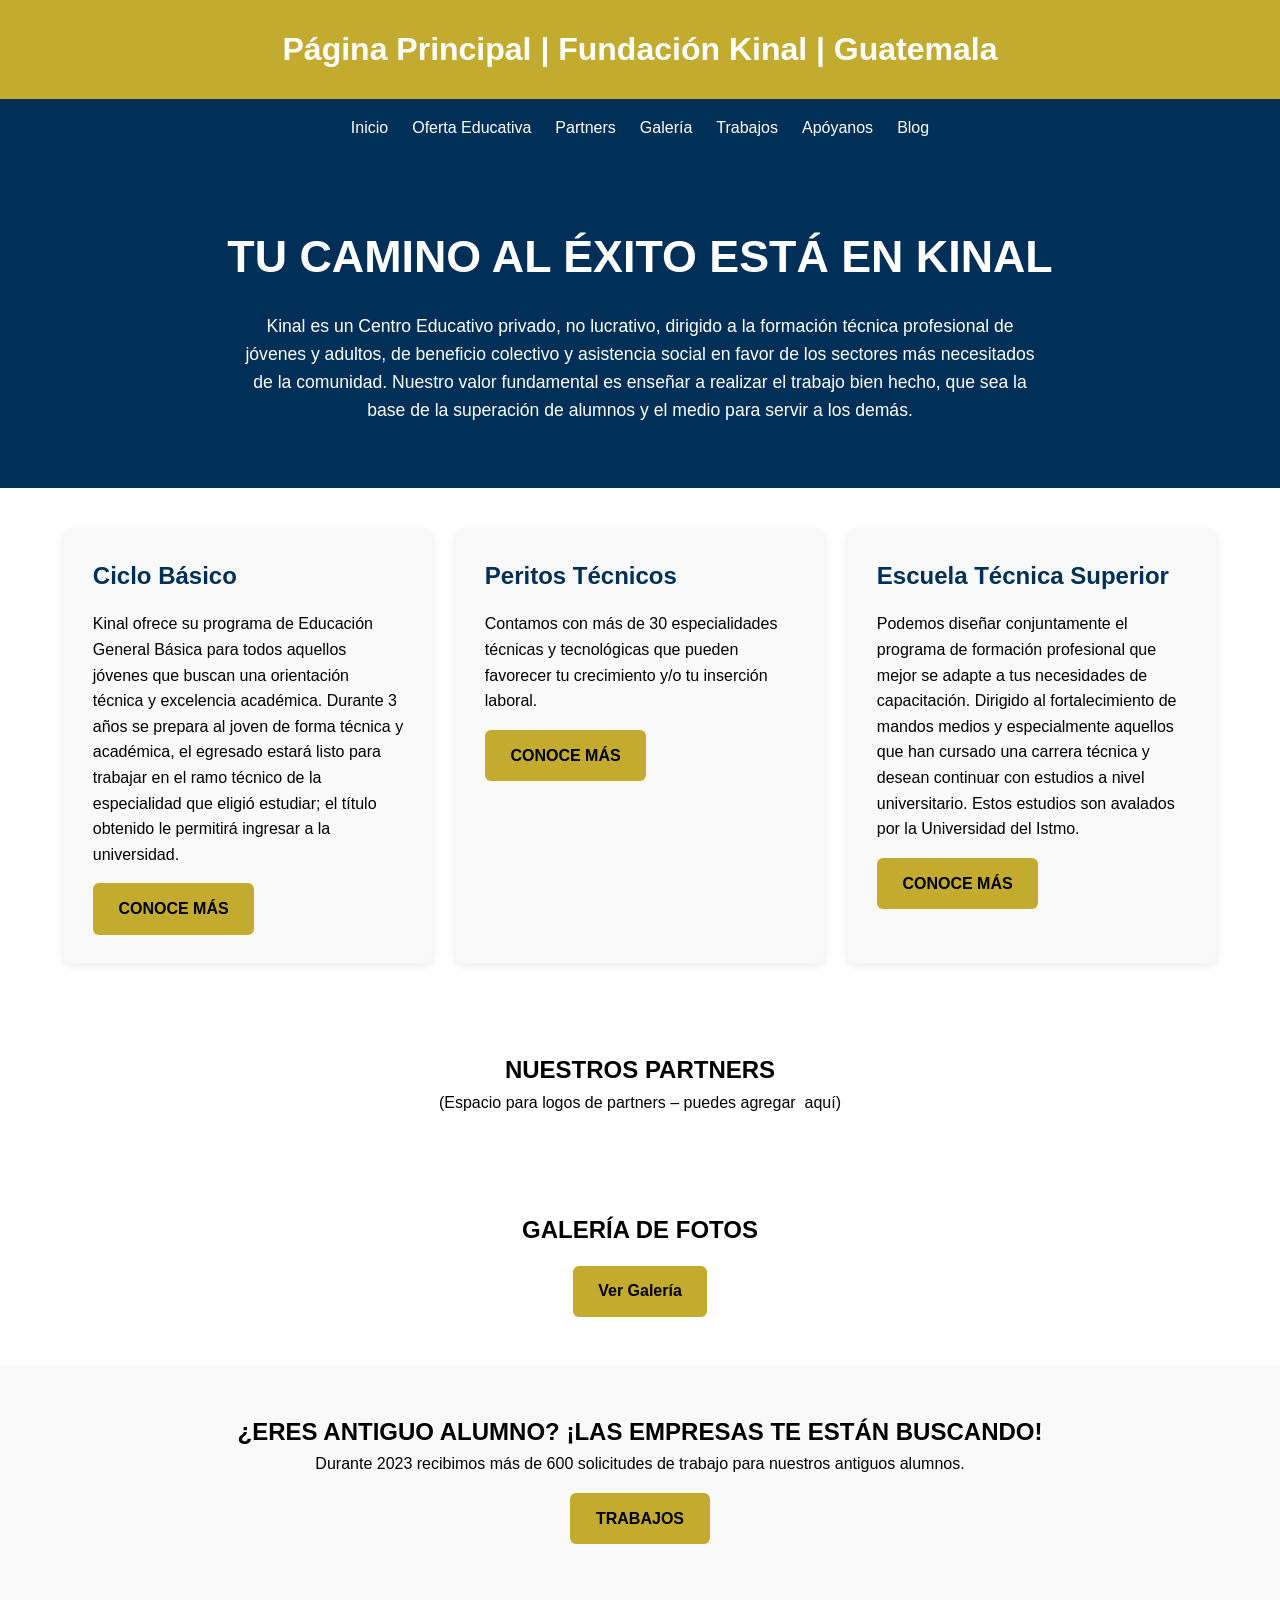
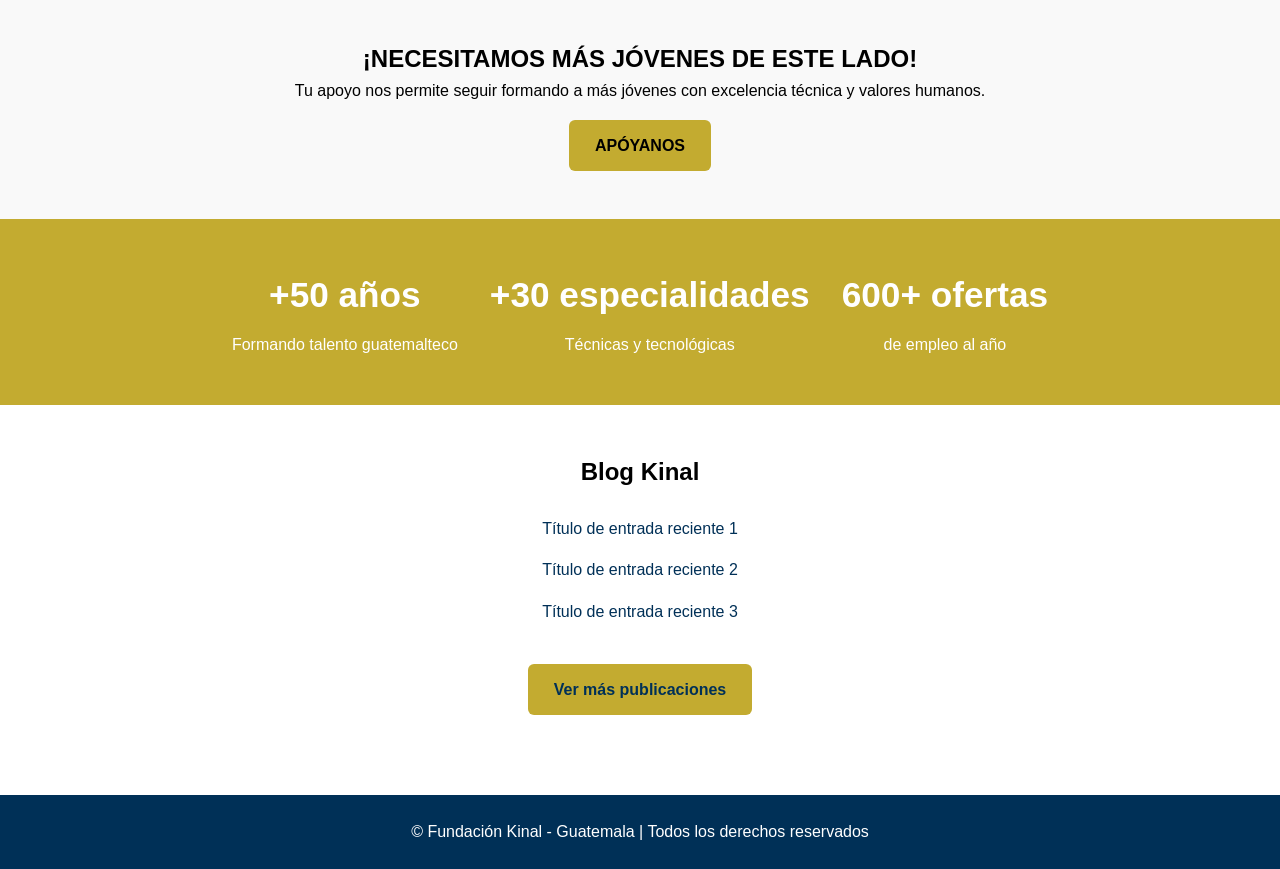
==== pages/rediseño.html @ 44ee46c4 "Crear rediseño.html/biografia.css y biografia.html/rediseño.css" ====
<!DOCTYPE html>
<html lang="es">
<head>
    <meta charset="UTF-8">
    <meta name="viewport" content="width=device-width, initial-scale=1.0">
    <title>Página Principal | Fundación Kinal | Guatemala</title>
  <link rel="stylesheet" href="../style/rediseño.css"></head>
<body>
    <header>
        <h1>Página Principal | Fundación Kinal | Guatemala</h1>
    </header>

    <nav>
        <ul>
            <li><a href="#inicio">Inicio</a></li>
            <li><a href="#oferta">Oferta Educativa</a></li>
            <li><a href="#partners">Partners</a></li>
            <li><a href="#galeria">Galería</a></li>
            <li><a href="#trabajos">Trabajos</a></li>
            <li><a href="#apoyanos">Apóyanos</a></li>
            <li><a href="#blog">Blog</a></li>
        </ul>
    </nav>

    <section class="hero" id="inicio">
        <h1>TU CAMINO AL ÉXITO ESTÁ EN KINAL</h1>
        <p>Kinal es un Centro Educativo privado, no lucrativo, dirigido a la formación técnica profesional de jóvenes y adultos, de beneficio colectivo y asistencia social en favor de los sectores más necesitados de la comunidad. Nuestro valor fundamental es enseñar a realizar el trabajo bien hecho, que sea la base de la superación de alumnos y el medio para servir a los demás.</p>
    </section>

    <section class="sections" id="oferta">
        <div class="section">
            <h2>Ciclo Básico</h2>
            <p>Kinal ofrece su programa de Educación General Básica para todos aquellos jóvenes que buscan una orientación técnica y excelencia académica. Durante 3 años se prepara al joven de forma técnica y académica, el egresado estará listo para trabajar en el ramo técnico de la especialidad que eligió estudiar; el título obtenido le permitirá ingresar a la universidad.</p>
            <a href="https://www.kinal.org.gt/ciclobasico" class="button">CONOCE MÁS</a>
        </div>

        <div class="section">
            <h2>Peritos Técnicos</h2>
            <p>Contamos con más de 30 especialidades técnicas y tecnológicas que pueden favorecer tu crecimiento y/o tu inserción laboral.</p>
            <a href="https://www.kinal.org.gt/peritostecnicos" class="button">CONOCE MÁS</a>
        </div>

        <div class="section">
            <h2>Escuela Técnica Superior</h2>
            <p>Podemos diseñar conjuntamente el programa de formación profesional que mejor se adapte a tus necesidades de capacitación. Dirigido al fortalecimiento de mandos medios y especialmente aquellos que han cursado una carrera técnica y desean continuar con estudios a nivel universitario. Estos estudios son avalados por la Universidad del Istmo.</p>
            <a href="https://www.kinal.org.gt/escuelatecnicasuperior" class="button">CONOCE MÁS</a>
        </div>
    </section>

    <section id="partners">
        <h2>NUESTROS PARTNERS</h2>
        <p>(Espacio para logos de partners – puedes agregar <img> aquí)</p>
    </section>

    <section id="galeria">
        <h2>GALERÍA DE FOTOS</h2>
        <a href="https://www.kinal.org.gt/galeria" class="button">Ver Galería</a>
    </section>

    <section id="trabajos">
        <h2>¿ERES ANTIGUO ALUMNO? ¡LAS EMPRESAS TE ESTÁN BUSCANDO!</h2>
        <p>Durante 2023 recibimos más de 600 solicitudes de trabajo para nuestros antiguos alumnos.</p>
        <a href="https://www.kinal.org.gt/trabajo" class="button">TRABAJOS</a>
    </section>

    <section id="apoyanos">
        <h2>¡NECESITAMOS MÁS JÓVENES DE ESTE LADO!</h2>
        <p>Tu apoyo nos permite seguir formando a más jóvenes con excelencia técnica y valores humanos.</p>
        <a href="https://www.kinal.org.gt/apoyanos" class="button">APÓYANOS</a>
    </section>

    <section class="stats">
        <div>
            <h3>+50 años</h3>
            <p>Formando talento guatemalteco</p>
        </div>
        <div>
            <h3>+30 especialidades</h3>
            <p>Técnicas y tecnológicas</p>
        </div>
        <div>
            <h3>600+ ofertas</h3>
            <p>de empleo al año</p>
        </div>
    </section>

    <section class="blog">
        <h2>Blog Kinal</h2>
        <ul>
            <li><a href="#">Título de entrada reciente 1</a></li>
            <li><a href="#">Título de entrada reciente 2</a></li>
            <li><a href="#">Título de entrada reciente 3</a></li>
        </ul>
        <a href="https://www.kinal.org.gt/blog" class="button">Ver más publicaciones</a>
    </section>

    <footer>
        <p>© Fundación Kinal - Guatemala | Todos los derechos reservados</p>
    </footer>
</body>
</html>
---- style/rediseño.css ----
:root {
    --primary: #C3AB30;
    --accent:  #003057;      /* Azul oscuro para contraste */
    --text:    #000000;
    --bg:      #FFFFFF;
    --light:   #f9f9f9;
}

* {
    box-sizing: border-box;
    margin: 0;
    padding: 0;
}

body {
    font-family: Arial, Helvetica, sans-serif;
    background-color: var(--bg);
    color: var(--text);
    line-height: 1.6;
}

header {
    background-color: var(--primary);
    color: white;
    text-align: center;
    padding: 1.5rem 1rem;
}

nav {
    background-color: var(--accent);
    padding: 1rem;
}

nav ul {
    list-style: none;
    display: flex;
    flex-wrap: wrap;
    justify-content: center;
    gap: 1.5rem;
}

nav a {
    color: white;
    text-decoration: none;
    font-weight: 500;
}

nav a:hover {
    text-decoration: underline;
}

.hero {
    background-color: var(--accent);
    color: white;
    text-align: center;
    padding: 4rem 1.5rem;
}

.hero h1 {
    font-size: 2.8rem;
    margin-bottom: 1.2rem;
}

.hero p {
    max-width: 800px;
    margin: 0 auto;
    font-size: 1.1rem;
}

.sections {
    display: grid;
    grid-template-columns: repeat(auto-fit, minmax(320px, 1fr));
    gap: 1.5rem;
    padding: 2.5rem 1.5rem;
    max-width: 1200px;
    margin: 0 auto;
}

.section {
    background-color: var(--light);
    padding: 1.8rem;
    border-radius: 8px;
    box-shadow: 0 3px 10px rgba(0,0,0,0.08);
}

.section h2 {
    color: var(--accent);
    margin-bottom: 1rem;
}

.button {
    display: inline-block;
    background-color: var(--primary);
    color: var(--text);
    padding: 0.8rem 1.6rem;
    text-decoration: none;
    border-radius: 6px;
    font-weight: bold;
    margin-top: 1rem;
    transition: background-color 0.3s;
}

.button:hover {
    background-color: #d4bd3a;
}

#partners, #galeria, #trabajos, #apoyanos {
    text-align: center;
    padding: 3rem 1.5rem;
}

#trabajos, #apoyanos {
    background-color: var(--light);
}

.stats {
    display: flex;
    flex-wrap: wrap;
    justify-content: center;
    gap: 2rem;
    background-color: var(--primary);
    color: white;
    padding: 3rem 1rem;
    text-align: center;
}

.stats h3 {
    font-size: 2.2rem;
    margin-bottom: 0.5rem;
}

.blog {
    padding: 3rem 1.5rem;
    max-width: 900px;
    margin: 0 auto;
    text-align: center;
}

.blog ul {
    list-style: none;
    margin: 1.5rem 0;
}

.blog li {
    margin: 1rem 0;
}

.blog a {
    color: var(--accent);
    text-decoration: none;
}

.blog a:hover {
    text-decoration: underline;
}

footer {
    background-color: var(--accent);
    color: white;
    text-align: center;
    padding: 1.5rem;
    margin-top: 2rem;
}

/* Responsive adjustments */
@media (max-width: 768px) {
    .hero h1 { font-size: 2.2rem; }
    nav ul { flex-direction: column; gap: 1rem; }
    .stats { flex-direction: column; }
}

/* Botón "Ir a Rediseño" - next page */
.next-page-btn {
    text-align: center;
    margin: 3rem 1.5rem;
    padding: 1rem;
}

.arrow-link {
    display: inline-flex;
    align-items: center;
    gap: 0.8rem;              /* espacio entre ícono y texto */
    background-color: var(--primary);  /* #C3AB30 - oro Kinal */
    color: #000000;
    padding: 1rem 2rem;
    border-radius: 50px;       /* pill shape, moderno */
    text-decoration: none;
    font-weight: bold;
    font-size: 1.1rem;
    box-shadow: 0 4px 12px rgba(195, 171, 48, 0.3); /* sombra suave con el oro */
    transition: all 0.3s ease;
    border: 2px solid transparent;
}

.arrow-link:hover {
    background-color: #d4bd3a;          /* oro un poco más claro */
    transform: translateY(-3px);        /* elevación ligera */
    box-shadow: 0 8px 20px rgba(195, 171, 48, 0.45);
    border-color: var(--accent);        /* borde azul oscuro al hover */
}

.arrow-icon {
    width: 28px;               /* tamaño cómodo */
    height: 28px;
    transition: transform 0.3s ease;
}

.arrow-link:hover .arrow-icon {
    transform: translateX(6px); /* la flecha se mueve un poco a la derecha al hover */
}

/* Para pantallas pequeñas */
@media (max-width: 768px) {
    .arrow-link {
        padding: 0.9rem 1.8rem;
        font-size: 1rem;
    }
    .arrow-icon {
        width: 24px;
        height: 24px;
    }
}
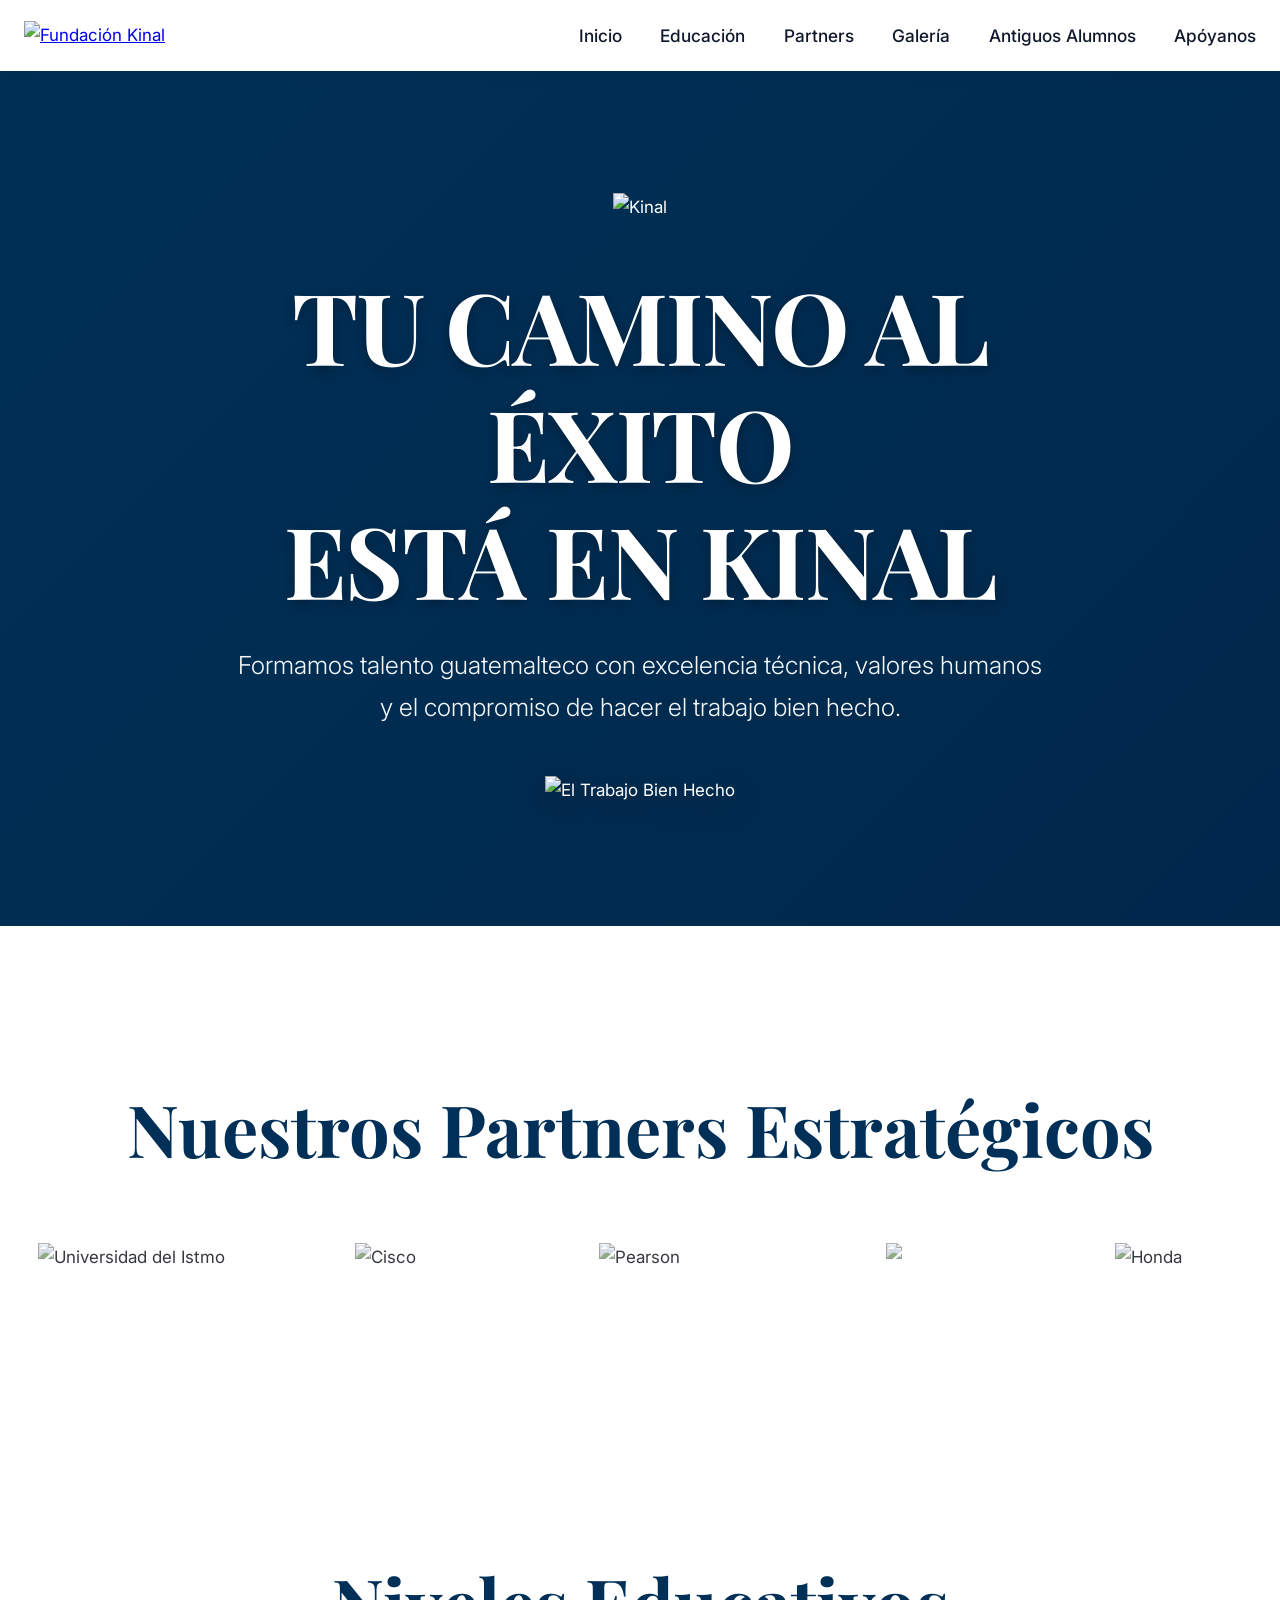
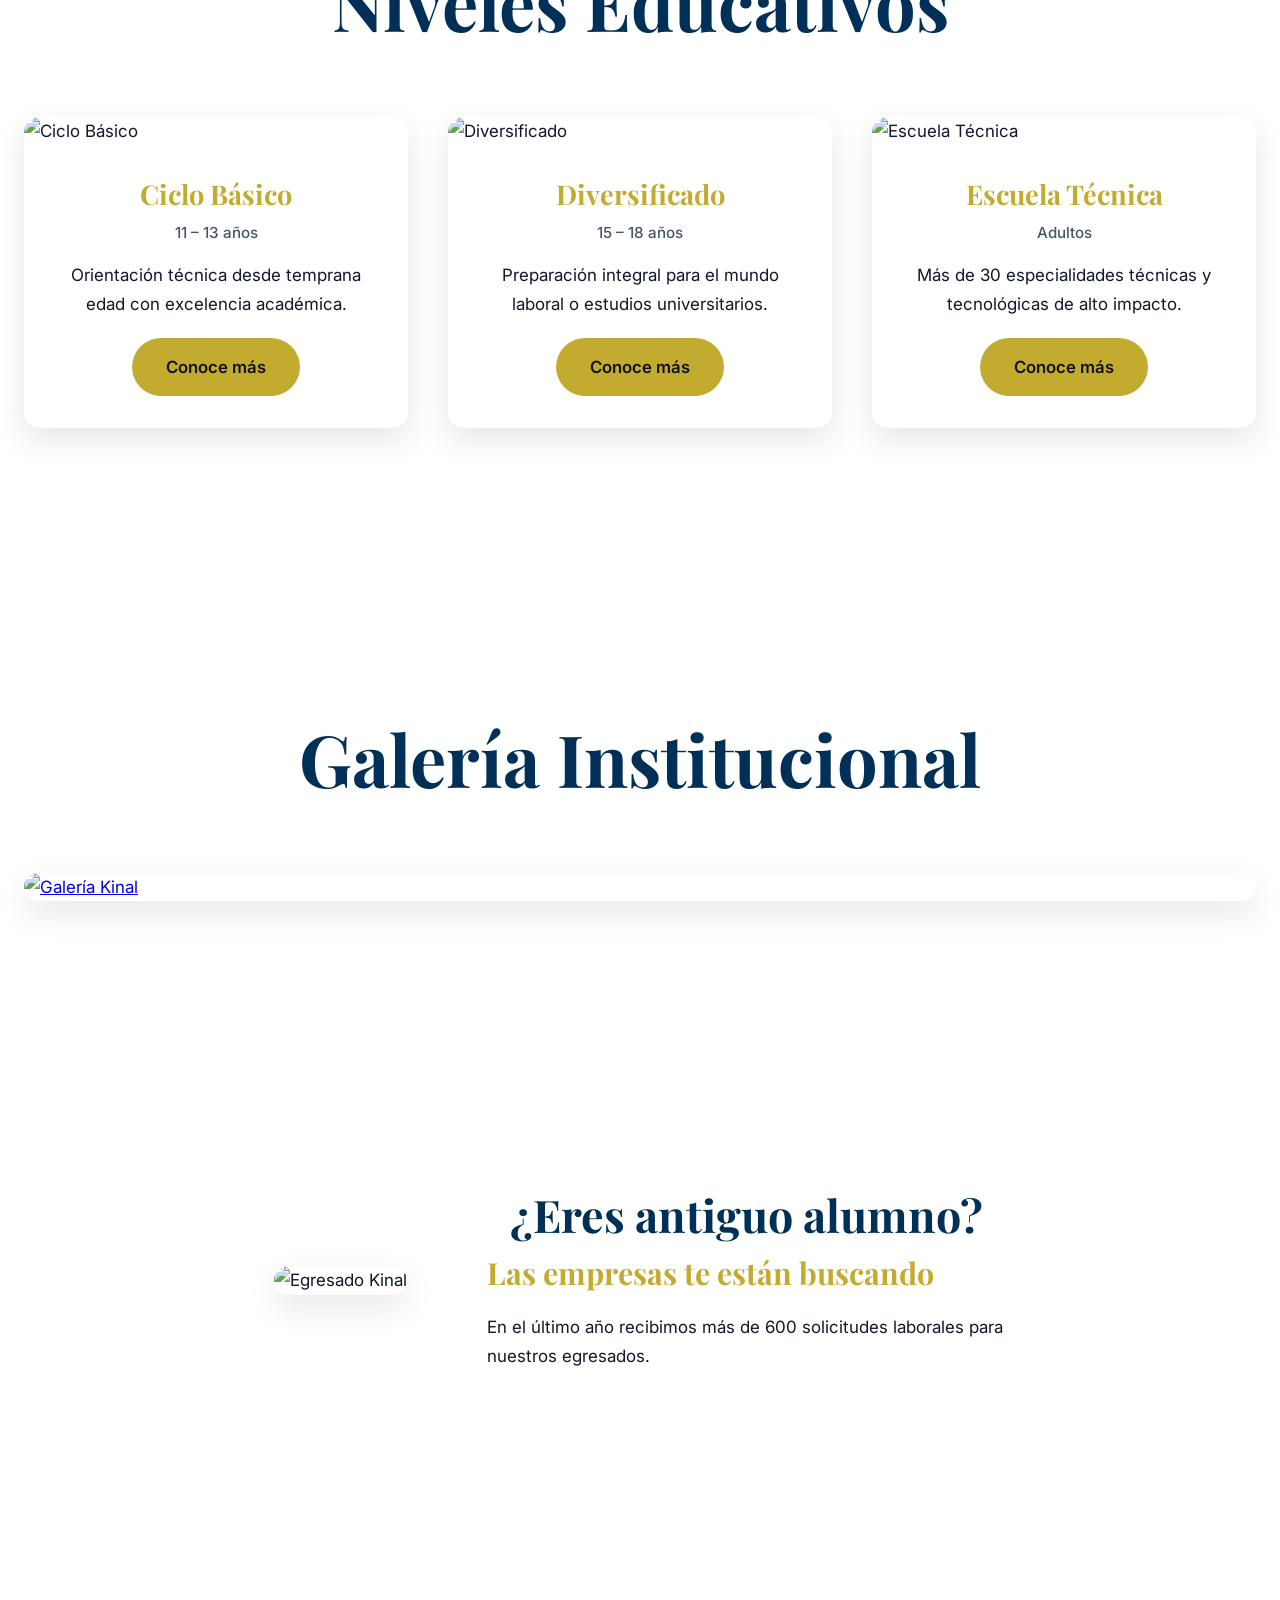
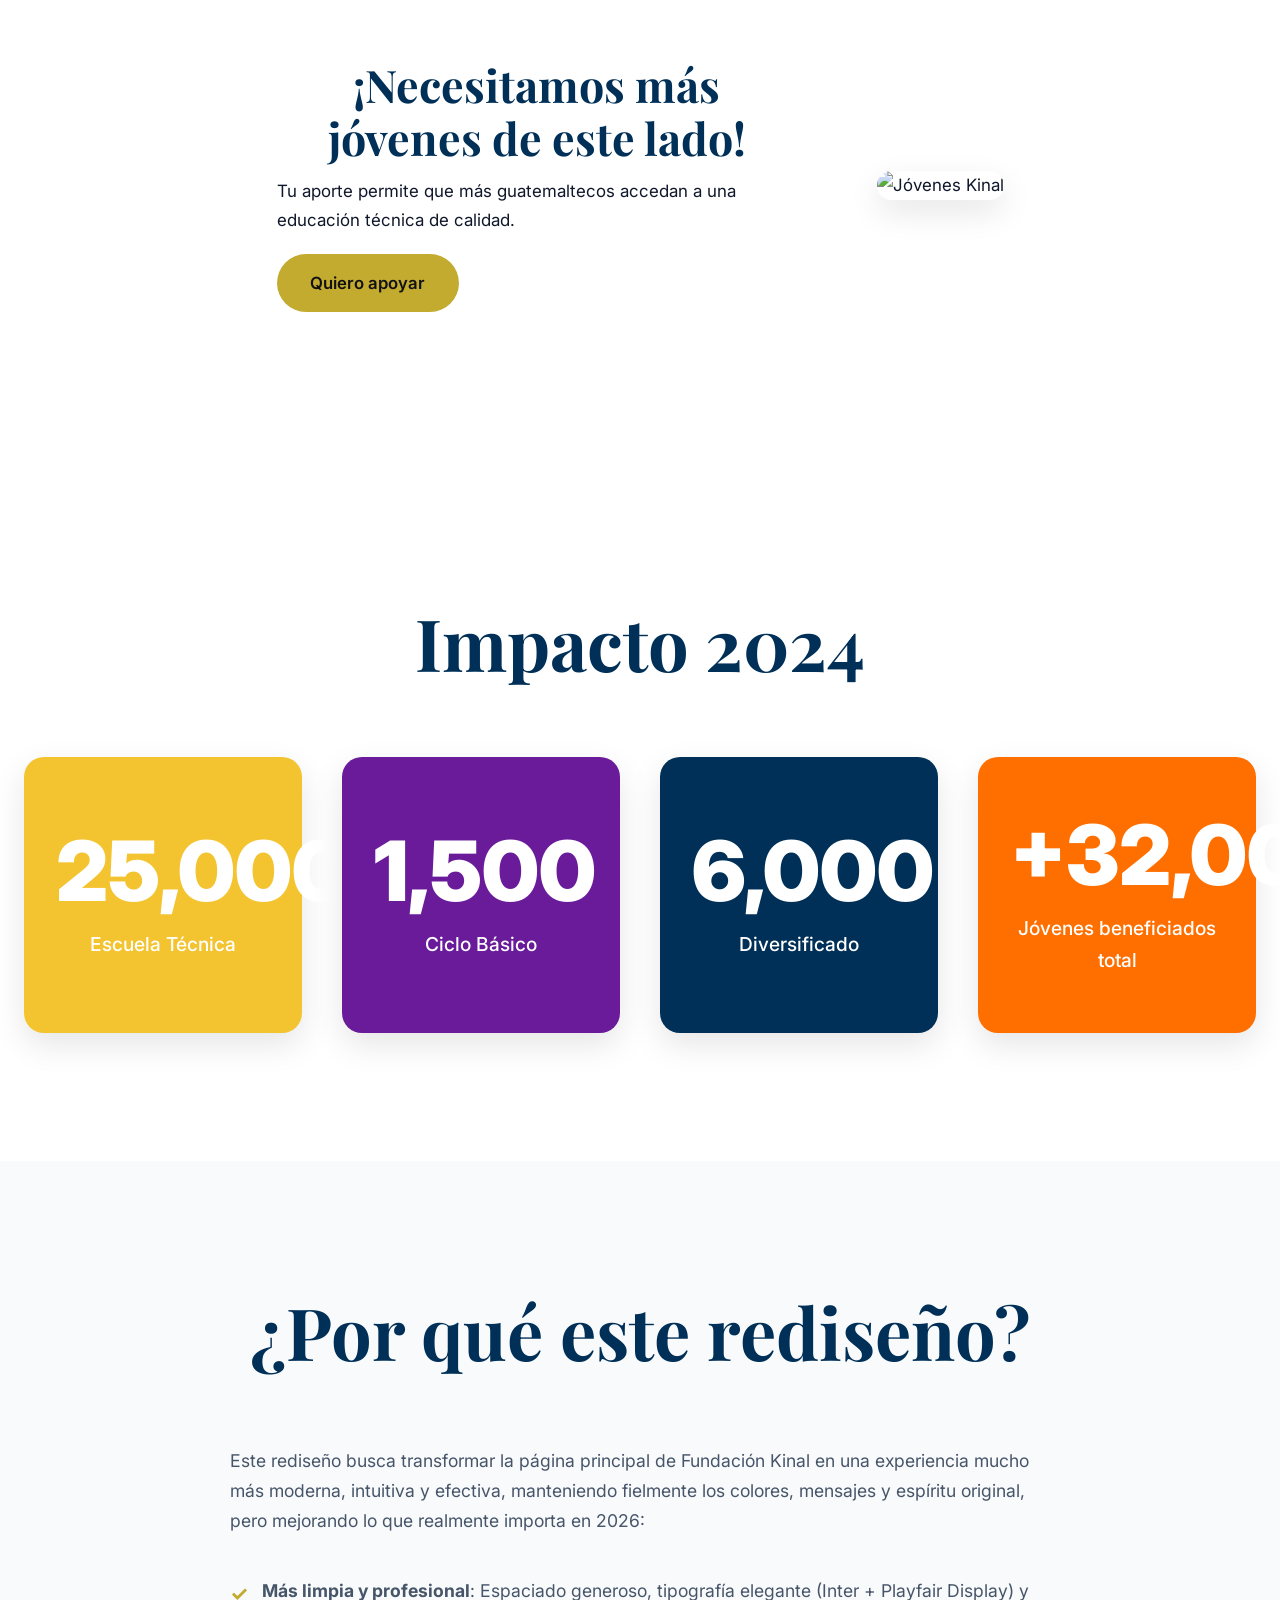
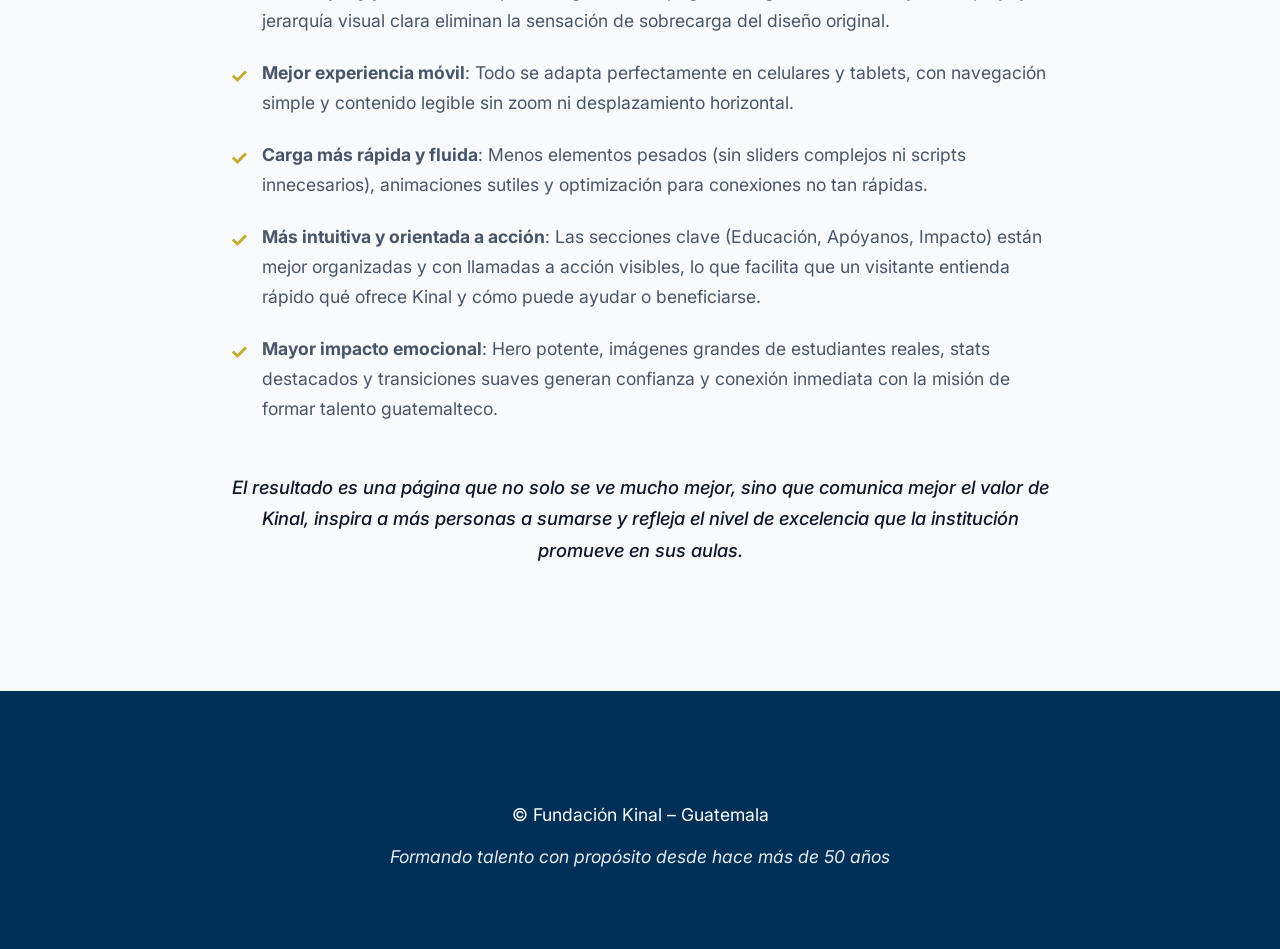
==== commit ef301c01: "Se terminó el CSS del rediseño" ====
--- a/pages/rediseño.html
+++ b/pages/rediseño.html
@@ -1,101 +1,245 @@
 <!DOCTYPE html>
 <html lang="es">
+
 <head>
-    <meta charset="UTF-8">
-    <meta name="viewport" content="width=device-width, initial-scale=1.0">
-    <title>Página Principal | Fundación Kinal | Guatemala</title>
-  <link rel="stylesheet" href="../style/rediseño.css"></head>
+    <meta charset="UTF-8" />
+    <meta name="viewport" content="width=device-width, initial-scale=1.0" />
+    <title>Fundación Kinal | Educación Técnica con Propósito</title>
+
+    <!-- Google Fonts -->
+    <link rel="preconnect" href="https://fonts.googleapis.com">
+    <link rel="preconnect" href="https://fonts.gstatic.com" crossorigin>
+    <link
+        href="https://fonts.googleapis.com/css2?family=Inter:wght@300;400;500;600;700&family=Playfair+Display:wght@600;700;800&display=swap"
+        rel="stylesheet">
+
+    <link rel="stylesheet" href="../style/rediseño.css">
+
+    <style>
+        body {
+            visibility: hidden;
+            background: #ffffff;
+        }
+
+        .header,
+        .hero {
+            visibility: visible !important;
+        }
+
+        body.loaded {
+            visibility: visible;
+            transition: visibility 0s linear 0.2s;
+        }
+    </style>
+</head>
+
 <body>
-    <header>
-        <h1>Página Principal | Fundación Kinal | Guatemala</h1>
+
+    <header class="header">
+        <div class="container">
+            <div class="header-inner">
+                <a href="#" class="logo-link">
+                    <img src="https://static.wixstatic.com/media/128120_cfcd43999075474d8400eb39987892ca~mv2.png/v1/fill/w_171,h_62,al_c,q_85,usm_0.66_1.00_0.01,enc_avif,quality_auto/FUNDACI%C3%83%C2%93N_KINAL_VECTOR--0101.png"
+                        alt="Fundación Kinal" class="logo">
+                </a>
+                <nav class="nav">
+                    <ul class="nav-list">
+                        <li><a href="#inicio">Inicio</a></li>
+                        <li><a href="#educacion">Educación</a></li>
+                        <li><a href="#partners">Partners</a></li>
+                        <li><a href="#galeria">Galería</a></li>
+                        <li><a href="#antiguos">Antiguos Alumnos</a></li>
+                        <li><a href="#apoyanos">Apóyanos</a></li>
+                    </ul>
+                </nav>
+            </div>
+        </div>
     </header>
 
-    <nav>
-        <ul>
-            <li><a href="#inicio">Inicio</a></li>
-            <li><a href="#oferta">Oferta Educativa</a></li>
-            <li><a href="#partners">Partners</a></li>
-            <li><a href="#galeria">Galería</a></li>
-            <li><a href="#trabajos">Trabajos</a></li>
-            <li><a href="#apoyanos">Apóyanos</a></li>
-            <li><a href="#blog">Blog</a></li>
-        </ul>
-    </nav>
-
-    <section class="hero" id="inicio">
-        <h1>TU CAMINO AL ÉXITO ESTÁ EN KINAL</h1>
-        <p>Kinal es un Centro Educativo privado, no lucrativo, dirigido a la formación técnica profesional de jóvenes y adultos, de beneficio colectivo y asistencia social en favor de los sectores más necesitados de la comunidad. Nuestro valor fundamental es enseñar a realizar el trabajo bien hecho, que sea la base de la superación de alumnos y el medio para servir a los demás.</p>
-    </section>
-
-    <section class="sections" id="oferta">
-        <div class="section">
-            <h2>Ciclo Básico</h2>
-            <p>Kinal ofrece su programa de Educación General Básica para todos aquellos jóvenes que buscan una orientación técnica y excelencia académica. Durante 3 años se prepara al joven de forma técnica y académica, el egresado estará listo para trabajar en el ramo técnico de la especialidad que eligió estudiar; el título obtenido le permitirá ingresar a la universidad.</p>
-            <a href="https://www.kinal.org.gt/ciclobasico" class="button">CONOCE MÁS</a>
+    <main>
+        <section class="hero fade-in-section" id="inicio">
+            <div class="hero-overlay"></div>
+            <div class="container hero-content">
+                <img src="https://static.wixstatic.com/media/41a674_ea775caaa39b4b72b7930dee2ba6eaa4~mv2.png/v1/fill/w_980,h_354,al_c,q_85,usm_0.66_1.00_0.01,enc_avif,quality_auto/KINAL%20LETRAS%20BLANCAS%202.png"
+                    alt="Kinal" class="hero-logo">
+                <h1>TU CAMINO AL ÉXITO<br>ESTÁ EN KINAL</h1>
+                <p class="hero-subtitle">Formamos talento guatemalteco con excelencia técnica, valores humanos y el
+                    compromiso de hacer el trabajo bien hecho.</p>
+                <img src="https://static.wixstatic.com/media/128120_ee5ccdee60e04a118d1e3759431825ed~mv2.png/v1/fill/w_234,h_248,al_c,q_85,usm_0.66_1.00_0.01,enc_avif,quality_auto/128120_ee5ccdee60e04a118d1e3759431825ed~mv2.png"
+                    alt="El Trabajo Bien Hecho" class="slogan-badge">
+            </div>
+        </section>
+
+        <section class="section fade-in-section" id="partners">
+            <div class="container">
+                <h2>Nuestros Partners Estratégicos</h2>
+                <div class="partners-grid">
+                    <img src="https://nibscasecompetition.org/wp-content/uploads/2018/02/Logo-UNIS.png"
+                        alt="Universidad del Istmo">
+                    <img src="https://www.2n.com/-/media/Images/Partners/Integrators/Cisco-Webex-Calling.png"
+                        alt="Cisco">
+                    <img src="https://storage.googleapis.com/mcourser-europe-8-api-blobs/home-page/en_US/v1/Pearson%20English%20Connect_files/pearsonlogo.png"
+                        alt="Pearson">
+                    <img
+                        src="https://cf-assets.www.cloudflare.com/slt3lc6tev37/6lqgerXP230AIMluLJZkNZ/ff759aac93876f7bf3646c6f5293c28e/vmware_logo_high_res.png">
+                    <img src="https://upload.wikimedia.org/wikipedia/commons/3/38/Honda.svg" alt="Honda">
+                </div>
+            </div>
+        </section>
+
+        <section class="section fade-in-section" id="educacion">
+            <div class="container">
+                <h2>Niveles Educativos</h2>
+                <div class="cards-grid">
+                    <div class="card fade-in-card">
+                        <img src="https://static.wixstatic.com/media/128120_e70270b3fe48460d91faa702eb0e3619~mv2.jpg/v1/fill/w_450,h_470,al_c,q_80,enc_avif,quality_auto/individualMesa%20de%20trabajo%202.jpg"
+                            alt="Ciclo Básico">
+                        <div class="card-body">
+                            <h3>Ciclo Básico</h3>
+                            <p class="age-range">11 – 13 años</p>
+                            <p>Orientación técnica desde temprana edad con excelencia académica.</p>
+                            <a href="#" class="btn">Conoce más</a>
+                        </div>
+                    </div>
+                    <div class="card fade-in-card">
+                        <img src="https://static.wixstatic.com/media/128120_f7e5ea02ac774e6fba7863af89dd605d~mv2.jpg/v1/fill/w_450,h_470,al_c,q_80,enc_avif,quality_auto/ruta02.jpg"
+                            alt="Diversificado">
+                        <div class="card-body">
+                            <h3>Diversificado</h3>
+                            <p class="age-range">15 – 18 años</p>
+                            <p>Preparación integral para el mundo laboral o estudios universitarios.</p>
+                            <a href="#" class="btn">Conoce más</a>
+                        </div>
+                    </div>
+                    <div class="card fade-in-card">
+                        <img src="https://static.wixstatic.com/media/128120_3235e56086f844b48fffcc2d7b117fa2~mv2.jpg/v1/fill/w_450,h_470,al_c,q_80,enc_avif,quality_auto/ruta03.jpg"
+                            alt="Escuela Técnica">
+                        <div class="card-body">
+                            <h3>Escuela Técnica</h3>
+                            <p class="age-range">Adultos</p>
+                            <p>Más de 30 especialidades técnicas y tecnológicas de alto impacto.</p>
+                            <a href="#" class="btn">Conoce más</a>
+                        </div>
+                    </div>
+                </div>
+            </div>
+        </section>
+
+        <!-- Galería -->
+        <section class="section galeria-section fade-in-section" id="galeria">
+            <div class="container narrow">
+                <h2>Galería Institucional</h2>
+                <a href="https://www.kinal.org.gt/galeria" target="_blank" class="gallery-link">
+                    <img src="https://static.wixstatic.com/media/128120_540f1ce9090143868fda1580f42a3cdc~mv2.png/v1/fill/w_1257,h_938,al_c,q_90,usm_0.66_1.00_0.01,enc_avif,quality_auto/128120_540f1ce9090143868fda1580f42a3cdc~mv2.png"
+                        alt="Galería Kinal" class="gallery-preview-img">
+                    <div class="gallery-overlay">
+                        <span>Ver galería completa →</span>
+                    </div>
+                </a>
+            </div>
+        </section>
+
+        <!-- Antiguos Alumnos -->
+        <section class="section highlight-section fade-in-section" id="antiguos">
+            <div class="container">
+                <div class="highlight-row">
+                    <div class="highlight-image">
+                        <img src="https://static.wixstatic.com/media/128120_7e0f6d8a54fd4c1ab3a3e8fb34c6f657~mv2.jpg/v1/fill/w_323,h_367,al_c,q_80,usm_0.66_1.00_0.01,enc_avif,quality_auto/128120_7e0f6d8a54fd4c1ab3a3e8fb34c6f657~mv2.jpg"
+                            alt="Egresado Kinal">
+                    </div>
+                    <div class="highlight-text">
+                        <h2>¿Eres antiguo alumno?</h2>
+                        <h3>Las empresas te están buscando</h3>
+                        <p>En el último año recibimos más de 600 solicitudes laborales para nuestros egresados.</p>
+                    </div>
+                </div>
+            </div>
+        </section>
+
+        <!-- Apóyanos -->
+        <section class="section highlight-section apoyanos-section fade-in-section" id="apoyanos">
+            <div class="container">
+                <div class="highlight-row reverse">
+                    <div class="highlight-image">
+                        <img src="https://static.wixstatic.com/media/128120_cdcd67c9ca5a426eaa51733840da6a50~mv2.jpg/v1/fill/w_464,h_367,al_c,q_80,usm_0.66_1.00_0.01,enc_avif,quality_auto/128120_cdcd67c9ca5a426eaa51733840da6a50~mv2.jpg"
+                            alt="Jóvenes Kinal">
+                    </div>
+                    <div class="highlight-text">
+                        <h2>¡Necesitamos más jóvenes de este lado!</h2>
+                        <p>Tu aporte permite que más guatemaltecos accedan a una educación técnica de calidad.</p>
+                        <a href="#" class="btn primary">Quiero apoyar</a>
+                    </div>
+                </div>
+            </div>
+        </section>
+
+        <section class="section fade-in-section">
+            <div class="container">
+                <h2>Impacto 2024</h2>
+                <div class="stats-grid">
+                    <div class="stat yellow">
+                        <div class="number">25,000</div>
+                        <div class="label">Escuela Técnica</div>
+                    </div>
+                    <div class="stat purple">
+                        <div class="number">1,500</div>
+                        <div class="label">Ciclo Básico</div>
+                    </div>
+                    <div class="stat blue">
+                        <div class="number">6,000</div>
+                        <div class="label">Diversificado</div>
+                    </div>
+                    <div class="stat orange">
+                        <div class="number">+32,000</div>
+                        <div class="label">Jóvenes beneficiados total</div>
+                    </div>
+                </div>
+            </div>
+        </section>
+
+        <section class="section why-redesign fade-in-section">
+            <div class="container narrow">
+                <h2>¿Por qué este rediseño?</h2>
+                <div class="why-content">
+                    <p>Este rediseño busca transformar la página principal de Fundación Kinal en una experiencia mucho
+                        más moderna, intuitiva y efectiva, manteniendo fielmente los colores, mensajes y espíritu
+                        original, pero mejorando lo que realmente importa en 2026:</p>
+
+                    <ul class="benefits-list">
+                        <li><strong>Más limpia y profesional</strong>: Espaciado generoso, tipografía elegante (Inter +
+                            Playfair Display) y jerarquía visual clara eliminan la sensación de sobrecarga del diseño
+                            original.</li>
+                        <li><strong>Mejor experiencia móvil</strong>: Todo se adapta perfectamente en celulares y
+                            tablets, con navegación simple y contenido legible sin zoom ni desplazamiento horizontal.
+                        </li>
+                        <li><strong>Carga más rápida y fluida</strong>: Menos elementos pesados (sin sliders complejos
+                            ni scripts innecesarios), animaciones sutiles y optimización para conexiones no tan rápidas.
+                        </li>
+                        <li><strong>Más intuitiva y orientada a acción</strong>: Las secciones clave (Educación,
+                            Apóyanos, Impacto) están mejor organizadas y con llamadas a acción visibles, lo que facilita
+                            que un visitante entienda rápido qué ofrece Kinal y cómo puede ayudar o beneficiarse.</li>
+                        <li><strong>Mayor impacto emocional</strong>: Hero potente, imágenes grandes de estudiantes
+                            reales, stats destacados y transiciones suaves generan confianza y conexión inmediata con la
+                            misión de formar talento guatemalteco.</li>
+                    </ul>
+
+                    <p class="conclusion">El resultado es una página que no solo se ve mucho mejor, sino que comunica
+                        mejor el valor de Kinal, inspira a más personas a sumarse y refleja el nivel de excelencia que
+                        la institución promueve en sus aulas.</p>
+                </div>
+            </div>
+        </section>
+
+    </main>
+
+    <footer class="footer">
+        <div class="container">
+            <p>© Fundación Kinal – Guatemala</p>
+            <p class="footer-secondary">Formando talento con propósito desde hace más de 50 años</p>
         </div>
-
-        <div class="section">
-            <h2>Peritos Técnicos</h2>
-            <p>Contamos con más de 30 especialidades técnicas y tecnológicas que pueden favorecer tu crecimiento y/o tu inserción laboral.</p>
-            <a href="https://www.kinal.org.gt/peritostecnicos" class="button">CONOCE MÁS</a>
-        </div>
-
-        <div class="section">
-            <h2>Escuela Técnica Superior</h2>
-            <p>Podemos diseñar conjuntamente el programa de formación profesional que mejor se adapte a tus necesidades de capacitación. Dirigido al fortalecimiento de mandos medios y especialmente aquellos que han cursado una carrera técnica y desean continuar con estudios a nivel universitario. Estos estudios son avalados por la Universidad del Istmo.</p>
-            <a href="https://www.kinal.org.gt/escuelatecnicasuperior" class="button">CONOCE MÁS</a>
-        </div>
-    </section>
-
-    <section id="partners">
-        <h2>NUESTROS PARTNERS</h2>
-        <p>(Espacio para logos de partners – puedes agregar <img> aquí)</p>
-    </section>
-
-    <section id="galeria">
-        <h2>GALERÍA DE FOTOS</h2>
-        <a href="https://www.kinal.org.gt/galeria" class="button">Ver Galería</a>
-    </section>
-
-    <section id="trabajos">
-        <h2>¿ERES ANTIGUO ALUMNO? ¡LAS EMPRESAS TE ESTÁN BUSCANDO!</h2>
-        <p>Durante 2023 recibimos más de 600 solicitudes de trabajo para nuestros antiguos alumnos.</p>
-        <a href="https://www.kinal.org.gt/trabajo" class="button">TRABAJOS</a>
-    </section>
-
-    <section id="apoyanos">
-        <h2>¡NECESITAMOS MÁS JÓVENES DE ESTE LADO!</h2>
-        <p>Tu apoyo nos permite seguir formando a más jóvenes con excelencia técnica y valores humanos.</p>
-        <a href="https://www.kinal.org.gt/apoyanos" class="button">APÓYANOS</a>
-    </section>
-
-    <section class="stats">
-        <div>
-            <h3>+50 años</h3>
-            <p>Formando talento guatemalteco</p>
-        </div>
-        <div>
-            <h3>+30 especialidades</h3>
-            <p>Técnicas y tecnológicas</p>
-        </div>
-        <div>
-            <h3>600+ ofertas</h3>
-            <p>de empleo al año</p>
-        </div>
-    </section>
-
-    <section class="blog">
-        <h2>Blog Kinal</h2>
-        <ul>
-            <li><a href="#">Título de entrada reciente 1</a></li>
-            <li><a href="#">Título de entrada reciente 2</a></li>
-            <li><a href="#">Título de entrada reciente 3</a></li>
-        </ul>
-        <a href="https://www.kinal.org.gt/blog" class="button">Ver más publicaciones</a>
-    </section>
-
-    <footer>
-        <p>© Fundación Kinal - Guatemala | Todos los derechos reservados</p>
     </footer>
+
+    <script src="../scripts/rediseño.js" defer></script>
 </body>
+
 </html>
--- a/style/rediseño.css
+++ b/style/rediseño.css
@@ -1,222 +1,492 @@
 :root {
-    --primary: #C3AB30;
-    --accent:  #003057;      /* Azul oscuro para contraste */
-    --text:    #000000;
-    --bg:      #FFFFFF;
-    --light:   #f9f9f9;
+  --primary:    #C3AB30;
+  --primary-dark:#A68F20;
+  --accent:     #003057;
+  --accent-dark:#001f3f;
+  --text:       #0f172a;
+  --text-light: #475569;
+  --bg:         #ffffff;
+  --bg-light:   #f8fafc;
+  --shadow-sm:  0 4px 12px rgba(0,0,0,0.06);
+  --shadow-md:  0 12px 32px rgba(0,0,0,0.10);
+  --radius-lg:  20px;
+  --radius:     16px;
+  --transition: 0.5s cubic-bezier(0.22, 1, 0.36, 1);
 }
 
 * {
-    box-sizing: border-box;
-    margin: 0;
-    padding: 0;
+  margin:0;
+  padding:0;
+  box-sizing:border-box;
 }
 
 body {
-    font-family: Arial, Helvetica, sans-serif;
-    background-color: var(--bg);
-    color: var(--text);
-    line-height: 1.6;
-}
-
-header {
-    background-color: var(--primary);
-    color: white;
-    text-align: center;
-    padding: 1.5rem 1rem;
-}
-
-nav {
-    background-color: var(--accent);
-    padding: 1rem;
-}
-
-nav ul {
-    list-style: none;
-    display: flex;
-    flex-wrap: wrap;
-    justify-content: center;
-    gap: 1.5rem;
-}
-
-nav a {
-    color: white;
-    text-decoration: none;
-    font-weight: 500;
-}
-
-nav a:hover {
-    text-decoration: underline;
-}
-
+  font-family: 'Inter', system-ui, -apple-system, sans-serif;
+  color: var(--text);
+  background: var(--bg);
+  line-height: 1.7;
+  font-size: 1.06rem;
+  overflow-x: hidden;
+}
+
+h1, h2, h3 {
+  font-family: 'Playfair Display', serif;
+  font-weight: 700;
+  line-height: 1.18;
+}
+
+.container {
+  width: 100%;
+  max-width: 1320px;
+  margin: 0 auto;
+  padding: 0 1.5rem;
+}
+
+/* Header mejorado */
+.header {
+  position: sticky;
+  top: 0;
+  z-index: 1000;
+  background: rgba(255,255,255,0.94);
+  backdrop-filter: blur(16px);
+  -webkit-backdrop-filter: blur(16px);
+  box-shadow: var(--shadow-sm);
+  transition: box-shadow 0.4s ease;
+}
+
+.header.scrolled {
+  box-shadow: 0 6px 20px rgba(0,0,0,0.08);
+}
+
+.header-inner {
+  display: flex;
+  justify-content: space-between;
+  align-items: center;
+  padding: 1.3rem 0;
+}
+
+.logo { height: 58px; width: auto; }
+
+.nav-list {
+  display: flex;
+  gap: 2.4rem;
+  list-style: none;
+}
+
+.nav-list a {
+  color: var(--text);
+  text-decoration: none;
+  font-weight: 500;
+  font-size: 1.08rem;
+  position: relative;
+  transition: color 0.3s;
+}
+
+.nav-list a::after {
+  content: '';
+  position: absolute;
+  width: 0;
+  height: 2px;
+  bottom: -6px;
+  left: 0;
+  background: var(--primary);
+  transition: width 0.4s ease;
+}
+
+.nav-list a:hover::after,
+.nav-list a.active::after {
+  width: 100%;
+}
+
+.nav-list a:hover,
+.nav-list a.active {
+  color: var(--primary);
+}
+
+/* Hero refinado */
 .hero {
-    background-color: var(--accent);
-    color: white;
-    text-align: center;
-    padding: 4rem 1.5rem;
+  position: relative;
+  min-height: 95vh;
+  display: flex;
+  align-items: center;
+  justify-content: center;
+  background: linear-gradient(135deg, var(--accent) 0%, var(--accent-dark) 100%);
+  color: white;
+  text-align: center;
+}
+
+.hero-overlay {
+  position: absolute;
+  inset: 0;
+  background: rgba(0,48,87,0.52);
+  z-index: 1;
+}
+
+.hero-content {
+  position: relative;
+  z-index: 2;
+  max-width: 980px;
+}
+
+.hero-logo {
+  max-width: 780px;
+  width: 85%;
+  margin-bottom: 2.8rem;
 }
 
 .hero h1 {
-    font-size: 2.8rem;
-    margin-bottom: 1.2rem;
-}
-
-.hero p {
-    max-width: 800px;
-    margin: 0 auto;
-    font-size: 1.1rem;
-}
-
-.sections {
-    display: grid;
-    grid-template-columns: repeat(auto-fit, minmax(320px, 1fr));
-    gap: 1.5rem;
-    padding: 2.5rem 1.5rem;
-    max-width: 1200px;
-    margin: 0 auto;
-}
-
+  font-size: clamp(3.5rem, 8vw, 6.2rem);
+  margin-bottom: 1.6rem;
+  letter-spacing: -1.5px;
+  text-shadow: 0 4px 12px rgba(0,0,0,0.3);
+}
+
+.hero-subtitle {
+  font-size: clamp(1.3rem, 3.2vw, 1.55rem);
+  max-width: 820px;
+  margin: 0 auto 3rem;
+  opacity: 0.96;
+  font-weight: 300;
+}
+
+.slogan-badge {
+  width: 200px;
+  filter: drop-shadow(0 8px 16px rgba(0,0,0,0.35));
+}
+
+/* Secciones */
 .section {
-    background-color: var(--light);
-    padding: 1.8rem;
-    border-radius: 8px;
-    box-shadow: 0 3px 10px rgba(0,0,0,0.08);
+  padding: 10rem 0 8rem;
 }
 
 .section h2 {
-    color: var(--accent);
-    margin-bottom: 1rem;
-}
-
-.button {
-    display: inline-block;
-    background-color: var(--primary);
-    color: var(--text);
-    padding: 0.8rem 1.6rem;
-    text-decoration: none;
-    border-radius: 6px;
-    font-weight: bold;
-    margin-top: 1rem;
-    transition: background-color 0.3s;
-}
-
-.button:hover {
-    background-color: #d4bd3a;
-}
-
-#partners, #galeria, #trabajos, #apoyanos {
-    text-align: center;
-    padding: 3rem 1.5rem;
-}
-
-#trabajos, #apoyanos {
-    background-color: var(--light);
-}
-
-.stats {
-    display: flex;
-    flex-wrap: wrap;
-    justify-content: center;
-    gap: 2rem;
-    background-color: var(--primary);
-    color: white;
-    padding: 3rem 1rem;
-    text-align: center;
-}
-
-.stats h3 {
-    font-size: 2.2rem;
-    margin-bottom: 0.5rem;
-}
-
-.blog {
-    padding: 3rem 1.5rem;
-    max-width: 900px;
-    margin: 0 auto;
-    text-align: center;
-}
-
-.blog ul {
-    list-style: none;
-    margin: 1.5rem 0;
-}
-
-.blog li {
-    margin: 1rem 0;
-}
-
-.blog a {
-    color: var(--accent);
-    text-decoration: none;
-}
-
-.blog a:hover {
-    text-decoration: underline;
-}
-
-footer {
-    background-color: var(--accent);
-    color: white;
-    text-align: center;
-    padding: 1.5rem;
-    margin-top: 2rem;
-}
-
-/* Responsive adjustments */
+  font-size: clamp(2.8rem, 6vw, 4.5rem);
+  text-align: center;
+  margin-bottom: 4.5rem;
+  color: var(--accent);
+}
+
+/* Partners */
+.partners-grid {
+  display: grid;
+  grid-template-columns: repeat(auto-fit, minmax(140px, 1fr));
+  gap: 2.5rem;
+  justify-items: center;
+  filter: grayscale(60%);
+  opacity: 0.85;
+}
+
+.partners-grid img {
+  max-height: 64px;
+  width: auto;
+  transition: all 0.4s ease;
+}
+
+.partners-grid img:hover {
+  filter: grayscale(0%);
+  opacity: 1;
+  transform: scale(1.08);
+}
+
+/* Cards */
+.cards-grid {
+  display: grid;
+  grid-template-columns: repeat(auto-fit, minmax(340px, 1fr));
+  gap: 2.5rem;
+}
+
+.card {
+  background: white;
+  border-radius: var(--radius);
+  overflow: hidden;
+  box-shadow: var(--shadow-md);
+  transition: var(--transition);
+}
+
+.card:hover {
+  transform: translateY(-14px);
+  box-shadow: 0 24px 48px rgba(0,0,0,0.14);
+}
+
+.card img {
+  width: 100%;
+  height: 360px;
+  object-fit: cover;
+}
+
+.card-body {
+  padding: 2rem 1.8rem;
+  text-align: center;
+}
+
+.card h3 {
+  color: var(--primary);
+  font-size: 1.7rem;
+  margin-bottom: 0.6rem;
+}
+
+.age-range {
+  font-size: 0.95rem;
+  color: var(--text-light);
+  margin-bottom: 1rem;
+  font-weight: 500;
+}
+
+.btn {
+  display: inline-block;
+  background: var(--primary);
+  color: #111;
+  padding: 0.9rem 2.1rem;
+  border-radius: 50px;
+  text-decoration: none;
+  font-weight: 600;
+  font-size: 1.05rem;
+  margin-top: 1.2rem;
+  transition: var(--transition);
+}
+
+.btn:hover {
+  background: var(--primary-dark);
+  color: white;
+  transform: translateY(-3px);
+}
+
+.btn.primary { background: var(--primary); }
+
+/* Galería */
+.gallery-link {
+  position: relative;
+  display: block;
+  border-radius: var(--radius);
+  overflow: hidden;
+  box-shadow: var(--shadow-md);
+  transition: var(--transition);
+}
+
+.gallery-link:hover {
+  transform: scale(1.015);
+}
+
+.gallery-preview-img {
+  width: 100%;
+  display: block;
+}
+
+.gallery-overlay {
+  position: absolute;
+  inset: 0;
+  background: rgba(0,48,87,0.5);
+  color: white;
+  display: flex;
+  align-items: center;
+  justify-content: center;
+  opacity: 0;
+  transition: opacity 0.4s ease;
+  font-size: 1.4rem;
+  font-weight: 600;
+}
+
+.gallery-link:hover .gallery-overlay { opacity: 1; }
+
+/* Highlight rows */
+.highlight-row {
+  display: flex;
+  align-items: center;
+  gap: 5rem;
+  flex-wrap: wrap;
+  justify-content: center;
+}
+
+.highlight-row.reverse { flex-direction: row-reverse; }
+
+.highlight-image img {
+  max-width: 420px;
+  border-radius: var(--radius);
+  box-shadow: var(--shadow-md);
+}
+
+.highlight-text {
+  max-width: 520px;
+}
+
+.highlight-text h2 {
+  font-size: 2.8rem;
+  margin-bottom: 0.8rem;
+}
+
+.highlight-text h3 {
+  font-size: 1.9rem;
+  color: var(--primary);
+  margin-bottom: 1.4rem;
+}
+
+/* Stats */
+.stats-grid {
+  display: grid;
+  grid-template-columns: repeat(auto-fit, minmax(260px, 1fr));
+  gap: 2.5rem;
+  margin-top: 4rem;
+}
+
+.stat {
+  padding: 3.5rem 2rem;
+  border-radius: var(--radius-lg);
+  text-align: center;
+  color: white;
+  min-height: 240px;
+  display: flex;
+  flex-direction: column;
+  justify-content: center;
+  box-shadow: var(--shadow-md);
+  transition: transform 0.5s ease, box-shadow 0.5s ease;
+}
+
+.stat:hover {
+  transform: translateY(-12px);
+  box-shadow: 0 20px 40px rgba(0,0,0,0.18);
+}
+
+.stat .number {
+  font-size: clamp(3.5rem, 9vw, 5.2rem);
+  font-weight: 900;
+  line-height: 1;
+  margin-bottom: 1rem;
+}
+
+.stat .label {
+  font-size: 1.2rem;
+  font-weight: 500;
+}
+
+/* Colores stats */
+.yellow { background: #f4c430; }
+.purple { background: #6a1b9a; }
+.blue   { background: var(--accent); }
+.orange { background: #ff6f00; }
+
+/* Footer */
+.footer {
+  background: var(--accent);
+  color: white;
+  padding: 6rem 0 4rem;
+  text-align: center;
+}
+
+.footer p {
+  margin: 0.8rem 0;
+  font-size: 1.1rem;
+}
+
+.footer-secondary {
+  margin-top: 2rem;
+  font-size: 1rem;
+  opacity: 0.9;
+  font-style: italic;
+}
+
+/* Animaciones fade */
+.fade-in-section {
+  opacity: 0;
+  transform: translateY(40px);
+  transition: opacity 1s ease-out, transform 1s ease-out;
+}
+
+.fade-in-section.is-visible {
+  opacity: 1;
+  transform: translateY(0);
+}
+
+.fade-in-card {
+  opacity: 0;
+  transform: translateY(30px);
+  transition: all 0.9s ease-out;
+}
+
+.fade-in-card.visible {
+  opacity: 1;
+  transform: translateY(0);
+}
+
+/* Responsive */
+@media (max-width: 1024px) {
+  .highlight-row { gap: 3rem; }
+}
+
 @media (max-width: 768px) {
-    .hero h1 { font-size: 2.2rem; }
-    nav ul { flex-direction: column; gap: 1rem; }
-    .stats { flex-direction: column; }
-}
-
-/* Botón "Ir a Rediseño" - next page */
-.next-page-btn {
-    text-align: center;
-    margin: 3rem 1.5rem;
-    padding: 1rem;
-}
-
-.arrow-link {
-    display: inline-flex;
-    align-items: center;
-    gap: 0.8rem;              /* espacio entre ícono y texto */
-    background-color: var(--primary);  /* #C3AB30 - oro Kinal */
-    color: #000000;
-    padding: 1rem 2rem;
-    border-radius: 50px;       /* pill shape, moderno */
-    text-decoration: none;
-    font-weight: bold;
-    font-size: 1.1rem;
-    box-shadow: 0 4px 12px rgba(195, 171, 48, 0.3); /* sombra suave con el oro */
-    transition: all 0.3s ease;
-    border: 2px solid transparent;
-}
-
-.arrow-link:hover {
-    background-color: #d4bd3a;          /* oro un poco más claro */
-    transform: translateY(-3px);        /* elevación ligera */
-    box-shadow: 0 8px 20px rgba(195, 171, 48, 0.45);
-    border-color: var(--accent);        /* borde azul oscuro al hover */
-}
-
-.arrow-icon {
-    width: 28px;               /* tamaño cómodo */
-    height: 28px;
-    transition: transform 0.3s ease;
-}
-
-.arrow-link:hover .arrow-icon {
-    transform: translateX(6px); /* la flecha se mueve un poco a la derecha al hover */
-}
-
-/* Para pantallas pequeñas */
+  .header-inner { flex-direction: column; gap: 1.4rem; }
+  .nav-list { flex-wrap: wrap; justify-content: center; gap: 1.4rem; }
+  .section { padding: 6rem 0 4rem; }
+  .hero { min-height: 80vh; }
+}
+
 @media (max-width: 768px) {
-    .arrow-link {
-        padding: 0.9rem 1.8rem;
-        font-size: 1rem;
-    }
-    .arrow-icon {
-        width: 24px;
-        height: 24px;
-    }
+  .section { padding: 7rem 0 5rem; }
+  .hero { min-height: 85vh; }
+  .nav-list { gap: 1.6rem; font-size: 1rem; }
+  .stats-grid { gap: 2rem; }
+}
+
+/* ... todo tu CSS anterior ... */
+
+/* Soporte para anti-FOUC */
+body.loaded {
+  visibility: visible;
+}
+
+/* Asegura que las secciones no tengan opacidad 0 antes de JS si no es necesario */
+.fade-in-section:not(.is-visible),
+.fade-in-card:not(.visible) {
+  opacity: 0;
+  transform: translateY(40px);
+}
+
+/* Mejora visual en carga inicial */
+body {
+  background: var(--bg);
+}
+
+/* Sección Por qué el rediseño */
+.why-redesign {
+  background: var(--bg-light);
+  padding: 8rem 0 6rem;
+}
+
+.why-content {
+  max-width: 820px;
+  margin: 0 auto;
+  font-size: 1.1rem;
+  color: var(--text-light);
+}
+
+.why-content p {
+  margin-bottom: 1.8rem;
+}
+
+.benefits-list {
+  list-style: none;
+  margin: 2.5rem 0;
+}
+
+.benefits-list li {
+  margin-bottom: 1.4rem;
+  padding-left: 2rem;
+  position: relative;
+}
+
+.benefits-list li::before {
+  content: "✓";
+  position: absolute;
+  left: 0;
+  color: var(--primary);
+  font-weight: bold;
+  font-size: 1.3rem;
+}
+
+.conclusion {
+  font-size: 1.15rem;
+  font-weight: 500;
+  color: var(--text);
+  text-align: center;
+  margin-top: 3rem;
+  font-style: italic;
 }
